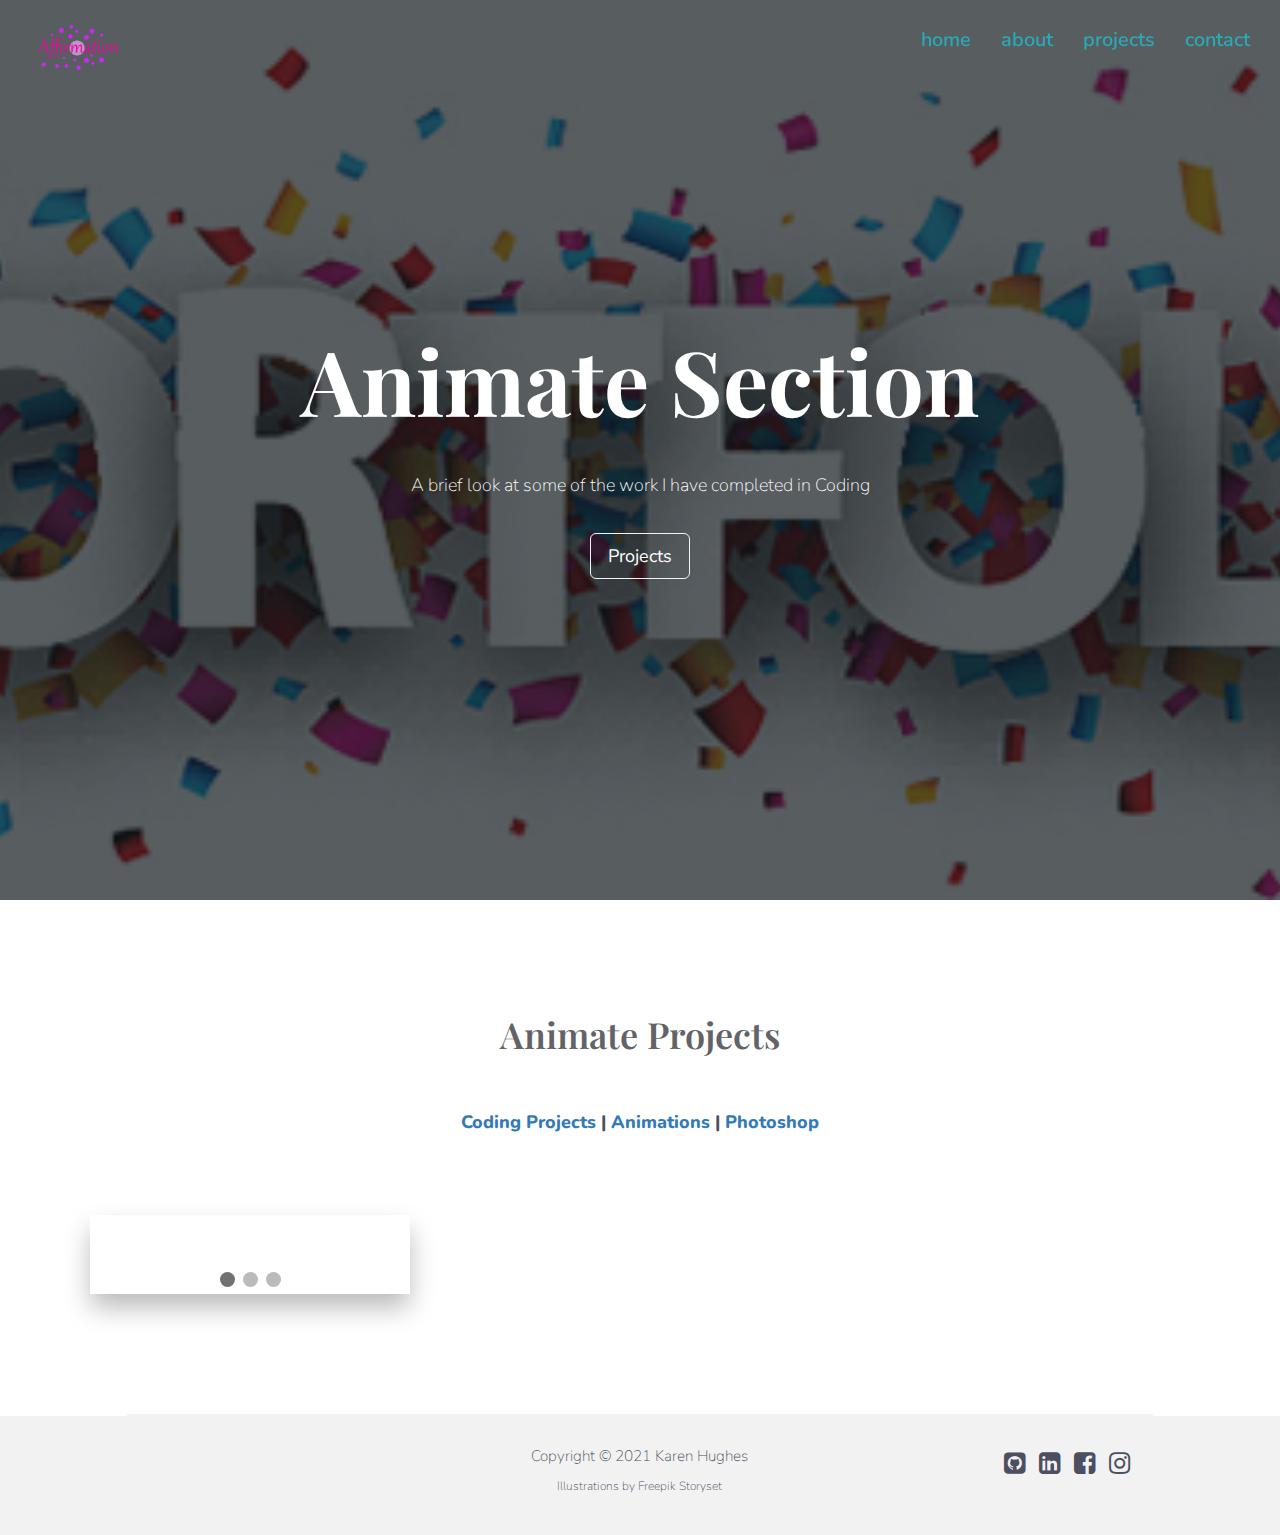
==== animate.html @ 2544643e "Second commit" ====
<!DOCTYPE html>
<html>

    <head>
        <title>Coding_Portfolio</title>
        <meta name="description" content="Portfolio" />
		<meta name="keywords" content="Portfolio" />
		<meta name="author" content="Karen Hughes" />
        

        <!-- <link rel="shortcut icon" href="img/favicon.ico" type="image/x-icon"> -->
        <meta name="viewport" content="width=device-width, initial-scale=1" />
        <link rel="stylesheet" href="https://maxcdn.bootstrapcdn.com/bootstrap/3.3.7/css/bootstrap.min.css" />
        <link rel="stylesheet" href="https://cdnjs.cloudflare.com/ajax/libs/font-awesome/4.7.0/css/font-awesome.min.css" />
        <link href="css/styles.css" rel="stylesheet" />
    </head>

    <body data-spy="scroll" data-target="#navbarResponsive">

        <!-- -------------------------- NAVBAR -------------------------- -->
        <nav class="navbar navbar-default navbar-fixed-top" role="navigation">
            <div class="container-fluid">
                <div class="navbar-header">
                    <button type="button" class="navbar-toggle" data-toggle="collapse" data-target="#navbarResponsive">
                        <span class="sr-only">Toggle navigation</span>
                        <span class="icon-bar"></span>
                        <span class="icon-bar"></span>
                        <span class="icon-bar"></span>
                    </button>
                    <a href="#home" class="navbar-brand"><img src="img/logo/logo.png" alt="Logo" /></a>
                </div>
                <div class="collapse navbar-collapse" id="navbarResponsive">
                    <ul class="nav navbar-nav navbar-right">
                        <li class="nav-item"><a href="index.html" class="nav-link">home</a></li>
                        <li class="nav-item"><a href="index.html" class="nav-link">about</a></li>
                        <li class="nav-item"><a href="#projects" class="nav-link">projects</a></li>
                        <li class="nav-item"><a href="#contact" class="nav-link">contact</a></li>
                    </ul>
                </div>
            </div>
        </nav>

        <!-- -------------------------- HOME section -------------------------- -->
        <div id="home" class="container-flex">
            <div class="landing-text">
                <div class="row">
                    <h1> Animate Section</h1>
                    <p>A brief look at some of the work I have completed in Coding </p>
                    <a href="#projects" class="btn btn-outlined-secondary btn-lg" role="button" aria-pressed="true">Projects</a>
                </div>
            </div>
        </div>

       <!-- -------------------------- Coding -------------------------- -->
        <section id="projects" class="padding">
            <div class="container">
                <h1>Animate Projects</h1>
                <p class="text-center sub-header">
                    <a href="coding.html" class="nav-link">Coding Projects</a> | 
                    <a href="#" class="nav-link">Animations</a> |
                    <a href="phot.html" class="nav-link">Photoshop</a>   
                </p>
                
                <div class="row">
                    <div class="col-md-4 col-sm-6">
                        <div class="card">

                            <!-- Slideshow container -->
                        <div class="slideshow-container">

                            <!-- Full-width images with number and caption text -->
                            <div class="mySlides fade">
                            <div class="numbertext">1 / 3</div>
                            <img src= "./img/animate/img1.jpg" style="width:100%">
                            </div>
                        
                            <div class="mySlides fade">
                            <div class="numbertext">2 / 3</div>
                            <img src= "./img/animate/img2.jpg" style="width:100%">
                            </div>
                        
                            <div class="mySlides fade">
                            <div class="numbertext">3 / 3</div>
                            <img src="./img/animate/img3.jpg" style="width:100%">
                            </div>
                           
                            <!-- Next and previous buttons -->
                            <a class="prev" onclick="plusSlides(-1)">&#10094;</a>
                            <a class="next" onclick="plusSlides(1)">&#10095;</a>
                        </div>
                        <br>
                        
                        <!-- The dots/circles -->
                        <div style="text-align:center">
                            <span class="dot" onclick="currentSlide(1)"></span>
                            <span class="dot" onclick="currentSlide(2)"></span>
                            <span class="dot" onclick="currentSlide(3)"></span>
                            
                        </div>
                           
                        </div>
                    </div>
                </div>
            </div>
        </section>

        <div><hr style="width:80%; margin: auto;"></div>

        

        <!-- -------------------------- Footer -------------------------- -->
        <footer class="container-fluid text-center">
            <div class="row">
                <div class="col-sm-4">
                    <!-- <img src="img/logo.png" alt="" class="icon"> -->
                </div>
                <div class="col-sm-4">
                    <p class="small">Copyright &copy; 2021 Karen Hughes</p>
                    <p class="footnote">Illustrations by Freepik Storyset</p>
                </div>
                <div class="col-sm-4">
                 
                    <span>
                        <a href="https://github.com/karrie90/"><i class="fa fa-github-square"></i></a>
                        <a href="https://www.linkedin.com/in/karen-hughes-kh/"> <i class="fa fa-linkedin-square"></i></a>
                        <a href="https://www.facebook.com/hughekar"><i class="fa fa-facebook-square"></i></a>
                        <a href="https://www.instagram.com/hughekar/"> <i class="fa fa-instagram"></i></a>
                        <script src="js/script.js"></script>
                    </span>
                </div>
            </div>
        </footer>

        <script src="https://ajax.googleapis.com/ajax/libs/jquery/3.2.1/jquery.min.js"></script>
        <script src="https://maxcdn.bootstrapcdn.com/bootstrap/3.3.7/js/bootstrap.min.js"></script>
    </body>
</html>
---- css/styles.css ----
@import url('https://fonts.googleapis.com/css2?family=Nunito:wght@200;300&family=Playfair+Display:wght@400;800&display=swap');

/* -----------------------------
            General
-------------------------------- */
html {
    margin:0;
    padding: 0;
}

body {
    background-size: cover;
    position: relative;
    font-family: 'Nunito', sans-serif;
    font-size: 18px;
    width: 100%;
    height: 100%;
    font-weight: 200;
}

h1 {
    font-family: 'Playfair Display', serif;
    font-weight: 600;
    margin: 15px;
    color: #626366;
    padding-bottom: 40px;
    text-align: center;
}

h2,
h3,
h4,
h5,
h6 {
    font-weight: 100;
}

p {
    color: #4b4f5f;
}

hr {
  border: 1px solid #f2f2f2;
}

.padding {
    padding: 100px 0;
}

/* -----------------------------
            Navigation
-------------------------------- */
.navbar {
    background: none;
    border: 0;
    padding: 15px;
    font-size: 1.1em;
    font-weight: 600;
}

.navbar-brand {
    max-height: 50px;
    padding: 0 15px 15px;
}

.navbar-brand img {
    height: 70px;
    padding-bottom: 10px;
}

.navbar-default .navbar-toggle .icon-bar {
    border: 1px solid #2aa9b7;
}

.navbar-default .navbar-nav .nav-link {
    color: #2aa9b7;
}

.navbar-default .navbar-nav .nav-link:hover {
    color: #2aa9b7;
}

.navbar-default .navbar-nav >.active > a,
.navbar-default .navbar-nav >.active > a:focus,
.navbar-default .navbar-nav >.active > a:hover {
    color: #bb5ff9;
    background: transparent;
    border-bottom: 1px solid #bb5ff9;
}


/* -----------------------------
            Home
-------------------------------- */
#home {
    background: url(../img/logo/port.jpg) no-repeat center center fixed;
    background-size: cover;
    position: relative;
    display: table;
    width: 100%;
    height: 100vh;
}

.landing-text {
    display: table-cell;
    background: rgb(16.9, 23.5, 29, .7);
    color: #fff;
    padding: 20px;
    text-align: center;
    vertical-align: middle;
    line-height: 60px;
}

.landing-text h1 {
    font-size: 5em;
    font-weight: 700;
    color: #fff;
    padding-bottom: 10px;
}

.landing-text p {
    color: #fff;
}

.landing-text a {
    width: 100px;
    margin: auto;
    border-color: #eff4f8;
    color: #fff;
}

.landing-text a:hover,
.landing-text a:focus  {
    color: #2aa9b7;
}

/* -----------------------------
            About
-------------------------------- */
.info {
    padding: 0 100px;
}

/* -----------------------------
            Project
-------------------------------- */
#projects .sub-header {
    padding-bottom: 50px;
    font-weight: 800;
}

.align-paragraph {
    margin: auto 0;
}

.card {
    position: relative;
    margin: 20px;
    border-shadow: box-shadow: 0px 14px 25px -1px rgba(0, 0, 0, 0.28);
    -webkit-box-shadow:0px 14px 25px -1px rgba(0, 0, 0, 0.28);
    -moz-box-shadow: 0px 14px 25px -1px rgba(0, 0, 0, 0.28);
}

.card img {
    position: relative;
    width: 100%;
    height: 100%;
}

.card-body {
    position: absolute;
    bottom: 0;
    left: 0;
    right: 0;
    width: inherit;
    background: rgba(231, 6, 220, 0.75);
    font-weight: 600;
    padding: 15px;
}

.card-body p {
    margin: 0;
    color: #fff;
}

/* -----------------------------
            Contact
-------------------------------- */
form .mb-3 {
    padding-bottom: 15px;
}

form > button {
    background-color: #4b4f5f;
    color: white;
}


/* -----------------------------
          slideshow
-------------------------------- */
/* Slideshow container */
.slideshow-container {
  max-width: 1000px;
  position: relative;
  margin: auto;
  display: block;  
}


/* Hide the images by default */
.mySlides {
  display: none;
}

/* Next & previous buttons */
.prev, .next {
  cursor: pointer;
  position: absolute;
  top: 50%;
  width: auto;
  margin-top: -22px;
  padding: 16px;
  color: white;
  font-weight: bold;
  font-size: 18px;
  transition: 0.6s ease;
  border-radius: 0 3px 3px 0;
  user-select: none;
}

/* Position the "next button" to the right */
.next {
  right: 0;
  border-radius: 3px 0 0 3px;
}

/* On hover, add a black background color with a little bit see-through */
.prev:hover, .next:hover {
  background-color: rgba(0,0,0,0.8);
}

/* Number text (1/3 etc) */
.numbertext {
  color: #f2f2f2;
  font-size: 12px;
  padding: 8px 12px;
  position: absolute;
  top: 0;
}

/* The dots/bullets/indicators */
.dot {
  cursor: pointer;
  height: 15px;
  width: 15px;
  margin: 0 2px;
  background-color: #bbb;
  border-radius: 50%;
  display: inline-block;
  transition: background-color 0.6s ease;
}

.active, .dot:hover {
  background-color: #717171;
}

/* Fading animation */
.fade {
  -webkit-animation-name: fade;
  -webkit-animation-duration: 1.5s;
  animation-name: fade;
  animation-duration: 8.5s;
}

@-webkit-keyframes fade {
  from {opacity: .4}
  to {opacity: 1}
}

@keyframes fade {
  from {opacity: .4}
  to {opacity: 1}
}




/* -----------------------------
            Footer
-------------------------------- */
footer {
    background: #f2f2f2;
    width: 100%;
    padding: 30px;
}

.icon {
    height: 40px;
}

.fa {
    padding: 5px;
    font-size: 25px;
    color: #4b4f5f;
}

.fa:hover,
.fa:focus,
.fa:visited {
    color: #2aa9b7;
    text-decoration: none;
}

.footnote {
    font-size: 12px;
}
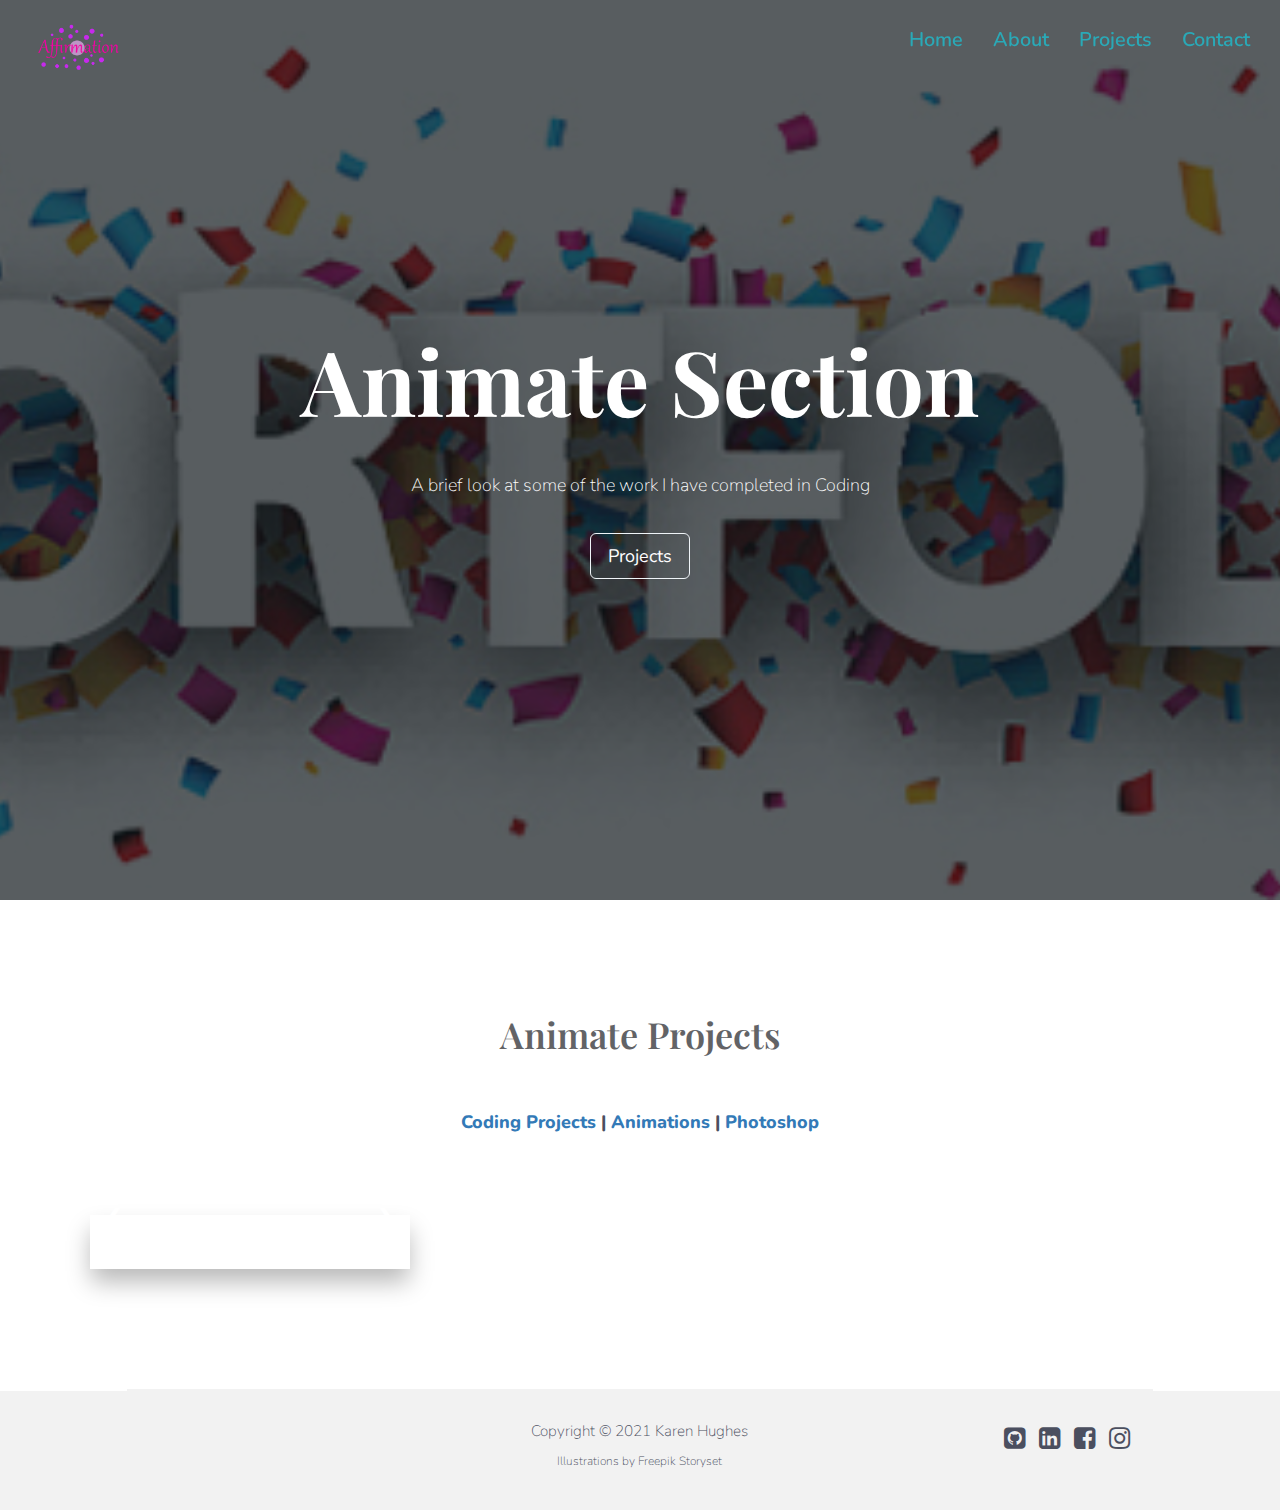
==== commit 1451aefe: "nav bar" ====
--- a/animate.html
+++ b/animate.html
@@ -6,7 +6,7 @@
         <meta name="description" content="Portfolio" />
 		<meta name="keywords" content="Portfolio" />
 		<meta name="author" content="Karen Hughes" />
-        
+
 
         <!-- <link rel="shortcut icon" href="img/favicon.ico" type="image/x-icon"> -->
         <meta name="viewport" content="width=device-width, initial-scale=1" />
@@ -31,10 +31,10 @@
                 </div>
                 <div class="collapse navbar-collapse" id="navbarResponsive">
                     <ul class="nav navbar-nav navbar-right">
-                        <li class="nav-item"><a href="index.html" class="nav-link">home</a></li>
-                        <li class="nav-item"><a href="index.html" class="nav-link">about</a></li>
-                        <li class="nav-item"><a href="#projects" class="nav-link">projects</a></li>
-                        <li class="nav-item"><a href="#contact" class="nav-link">contact</a></li>
+                      <li class="nav-item"><a href="index.html" class="nav-link">Home</a></li>
+                      <li class="nav-item"><a href="index.html" class="nav-link">About</a></li>
+                      <li class="nav-item"><a href="#projects" class="nav-link">Projects</a></li>
+                      <li class="nav-item"><a href="#contact" class="nav-link">Contact</a></li>
                     </ul>
                 </div>
             </div>
@@ -56,11 +56,11 @@
             <div class="container">
                 <h1>Animate Projects</h1>
                 <p class="text-center sub-header">
-                    <a href="coding.html" class="nav-link">Coding Projects</a> | 
+                    <a href="coding.html" class="nav-link">Coding Projects</a> |
                     <a href="#" class="nav-link">Animations</a> |
-                    <a href="phot.html" class="nav-link">Photoshop</a>   
+                    <a href="phot.html" class="nav-link">Photoshop</a>
                 </p>
-                
+
                 <div class="row">
                     <div class="col-md-4 col-sm-6">
                         <div class="card">
@@ -71,33 +71,33 @@
                             <!-- Full-width images with number and caption text -->
                             <div class="mySlides fade">
                             <div class="numbertext">1 / 3</div>
-                            <img src= "./img/animate/img1.jpg" style="width:100%">
+                            <img src= "./img/ani/img1.jpg" style="width:100%">
                             </div>
-                        
+
                             <div class="mySlides fade">
                             <div class="numbertext">2 / 3</div>
-                            <img src= "./img/animate/img2.jpg" style="width:100%">
+                            <img src= "img/ani/img2.jpg" style="width:100%">
                             </div>
-                        
+
                             <div class="mySlides fade">
                             <div class="numbertext">3 / 3</div>
-                            <img src="./img/animate/img3.jpg" style="width:100%">
+                            <img src="./img/ani/img3.jpg" style="width:100%">
                             </div>
-                           
+
                             <!-- Next and previous buttons -->
                             <a class="prev" onclick="plusSlides(-1)">&#10094;</a>
                             <a class="next" onclick="plusSlides(1)">&#10095;</a>
                         </div>
                         <br>
-                        
+
                         <!-- The dots/circles -->
                         <div style="text-align:center">
                             <span class="dot" onclick="currentSlide(1)"></span>
                             <span class="dot" onclick="currentSlide(2)"></span>
                             <span class="dot" onclick="currentSlide(3)"></span>
-                            
+
                         </div>
-                           
+
                         </div>
                     </div>
                 </div>
@@ -106,7 +106,7 @@
 
         <div><hr style="width:80%; margin: auto;"></div>
 
-        
+
 
         <!-- -------------------------- Footer -------------------------- -->
         <footer class="container-fluid text-center">
@@ -119,7 +119,7 @@
                     <p class="footnote">Illustrations by Freepik Storyset</p>
                 </div>
                 <div class="col-sm-4">
-                 
+
                     <span>
                         <a href="https://github.com/karrie90/"><i class="fa fa-github-square"></i></a>
                         <a href="https://www.linkedin.com/in/karen-hughes-kh/"> <i class="fa fa-linkedin-square"></i></a>
--- a/css/styles.css
+++ b/css/styles.css
@@ -199,34 +199,40 @@
 /* -----------------------------
           slideshow
 -------------------------------- */
-/* Slideshow container */
-.slideshow-container {
-  max-width: 1000px;
+* {
+  box-sizing: border-box;
+}
+
+/* Position the image container (needed to position the left and right arrows) */
+.container {
   position: relative;
-  margin: auto;
-  display: block;  
-}
-
+}
 
 /* Hide the images by default */
 .mySlides {
   display: none;
 }
 
+/* Add a pointer when hovering over the thumbnail images */
+.cursor {
+  cursor: pointer;
+}
+
 /* Next & previous buttons */
-.prev, .next {
+.prev,
+.next {
   cursor: pointer;
   position: absolute;
-  top: 50%;
+  top: 40%;
   width: auto;
-  margin-top: -22px;
   padding: 16px;
+  margin-top: -50px;
   color: white;
   font-weight: bold;
-  font-size: 18px;
-  transition: 0.6s ease;
+  font-size: 20px;
   border-radius: 0 3px 3px 0;
   user-select: none;
+  -webkit-user-select: none;
 }
 
 /* Position the "next button" to the right */
@@ -236,8 +242,9 @@
 }
 
 /* On hover, add a black background color with a little bit see-through */
-.prev:hover, .next:hover {
-  background-color: rgba(0,0,0,0.8);
+.prev:hover,
+.next:hover {
+  background-color: rgba(0, 0, 0, 0.8);
 }
 
 /* Number text (1/3 etc) */
@@ -249,42 +256,35 @@
   top: 0;
 }
 
-/* The dots/bullets/indicators */
-.dot {
-  cursor: pointer;
-  height: 15px;
-  width: 15px;
-  margin: 0 2px;
-  background-color: #bbb;
-  border-radius: 50%;
-  display: inline-block;
-  transition: background-color 0.6s ease;
-}
-
-.active, .dot:hover {
-  background-color: #717171;
-}
-
-/* Fading animation */
-.fade {
-  -webkit-animation-name: fade;
-  -webkit-animation-duration: 1.5s;
-  animation-name: fade;
-  animation-duration: 8.5s;
-}
-
-@-webkit-keyframes fade {
-  from {opacity: .4}
-  to {opacity: 1}
-}
-
-@keyframes fade {
-  from {opacity: .4}
-  to {opacity: 1}
-}
-
-
-
+/* Container for image text */
+.caption-container {
+  text-align: center;
+  background-color: #222;
+  padding: 2px 16px;
+  color: white;
+}
+
+.row:after {
+  content: "";
+  display: table;
+  clear: both;
+}
+
+/* Six columns side by side */
+.column {
+  float: left;
+  width: 16.66%;
+}
+
+/* Add a transparency effect for thumnbail images */
+.demo {
+  opacity: 0.6;
+}
+
+.active,
+.demo:hover {
+  opacity: 1;
+}
 
 /* -----------------------------
             Footer
@@ -315,7 +315,3 @@
 .footnote {
     font-size: 12px;
 }
-
-
-
-
